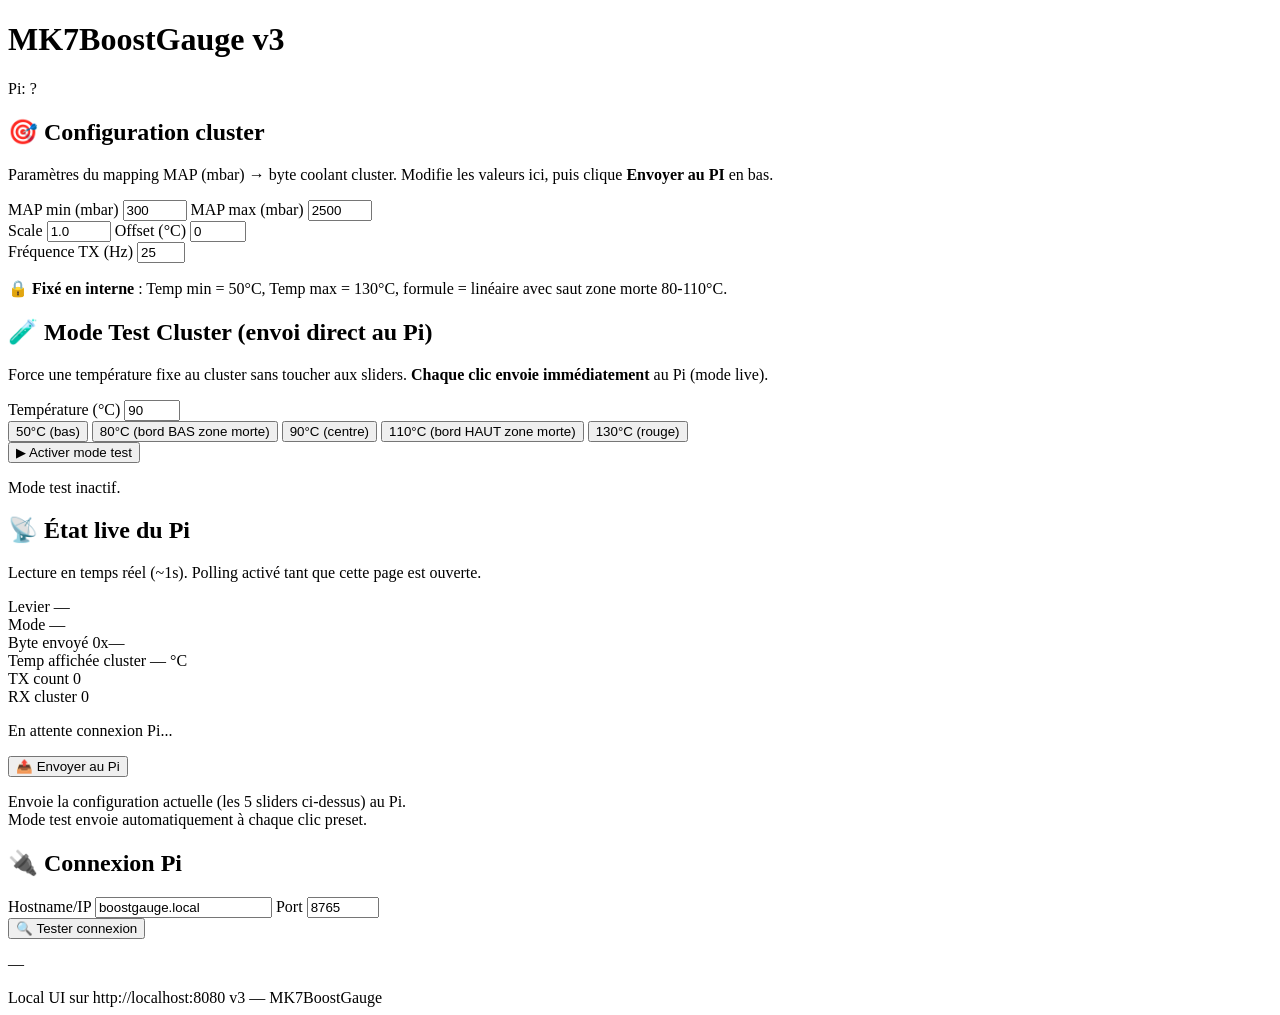
==== pc/static/index.html @ ab6c8971 "v3 architecture: PC = brain, Pi = executor COMPLETE REWRITE. Old code archived in archive/ for refer" ====
<!doctype html>
<html lang="fr">
<head>
<meta charset="utf-8">
<meta name="viewport" content="width=device-width, initial-scale=1, maximum-scale=1">
<title>MK7BoostGauge</title>
<link rel="stylesheet" href="/style.css?v=1">
</head>
<body>

<header>
  <h1>MK7BoostGauge <span class="muted small">v3</span></h1>
  <div id="pi-status-pill" class="pill pill-unknown">Pi: ?</div>
</header>

<main>

  <!-- ===================================================================
       CARD: Cluster boost gauge config
       =================================================================== -->
  <section class="card card-cluster">
    <h2>🎯 Configuration cluster</h2>
    <p class="muted small">Paramètres du mapping MAP (mbar) → byte coolant cluster.
       Modifie les valeurs ici, puis clique <b>Envoyer au PI</b> en bas.</p>

    <div class="row">
      <label>MAP min (mbar) <input type="number" id="cfg-map_min_mbar" min="0" max="4000" step="10" value="300"></label>
      <label>MAP max (mbar) <input type="number" id="cfg-map_max_mbar" min="0" max="4000" step="10" value="2500"></label>
    </div>
    <div class="row">
      <label>Scale <input type="number" id="cfg-scale" min="0.1" max="3.0" step="0.05" value="1.0"></label>
      <label>Offset (°C) <input type="number" id="cfg-offset_c" min="-50" max="50" step="1" value="0"></label>
    </div>
    <div class="row">
      <label>Fréquence TX (Hz) <input type="number" id="cfg-tx_rate_hz" min="5" max="50" step="1" value="25"></label>
    </div>

    <p class="muted small fixed-note">
      🔒 <b>Fixé en interne</b> : Temp min = 50°C, Temp max = 130°C,
      formule = linéaire avec saut zone morte 80-110°C.
    </p>
  </section>

  <!-- ===================================================================
       CARD: Test Mode (live — sends directly on click, no Envoyer button)
       =================================================================== -->
  <section class="card card-testmode">
    <h2>🧪 Mode Test Cluster <span class="muted small">(envoi direct au Pi)</span></h2>
    <p class="muted small">Force une température fixe au cluster sans toucher aux sliders.
       <b>Chaque clic envoie immédiatement</b> au Pi (mode live).</p>

    <div id="testmode-banner" class="testmode-banner" style="display:none">
      ⚠️ MODE TEST ACTIF — TX cluster forcé à <span id="testmode-active-temp">90</span>°C
    </div>

    <div class="row">
      <label>Température (°C)
        <input type="number" id="cfg-test_mode_temp_c" min="0" max="150" step="1" value="90">
      </label>
    </div>

    <div class="row testmode-presets">
      <button type="button" class="secondary preset-btn" data-temp="50">50°C (bas)</button>
      <button type="button" class="secondary preset-btn" data-temp="80">80°C (bord BAS zone morte)</button>
      <button type="button" class="secondary preset-btn" data-temp="90">90°C (centre)</button>
      <button type="button" class="secondary preset-btn" data-temp="110">110°C (bord HAUT zone morte)</button>
      <button type="button" class="secondary preset-btn" data-temp="130">130°C (rouge)</button>
    </div>

    <div class="actions">
      <button id="btn-testmode-toggle">▶ Activer mode test</button>
      <button id="btn-testmode-stop" class="secondary danger" style="display:none">■ ARRÊTER</button>
    </div>
    <p class="muted small" id="testmode-status">Mode test inactif.</p>
  </section>

  <!-- ===================================================================
       CARD: Live Pi status (Transmission Input)
       =================================================================== -->
  <section class="card card-status">
    <h2>📡 État live du Pi</h2>
    <p class="muted small">Lecture en temps réel (~1s). Polling activé tant que cette page est ouverte.</p>

    <div class="grid-live">
      <div>
        <span class="lbl">Levier</span>
        <span id="live-lever" class="value-big">—</span>
      </div>
      <div>
        <span class="lbl">Mode</span>
        <span id="live-mode" class="value-big">—</span>
      </div>
      <div>
        <span class="lbl">Byte envoyé</span>
        <span id="live-byte" class="value-mono">0x—</span>
      </div>
      <div>
        <span class="lbl">Temp affichée cluster</span>
        <span id="live-temp" class="value-mono">— °C</span>
      </div>
      <div>
        <span class="lbl">TX count</span>
        <span id="live-tx" class="value-mono">0</span>
      </div>
      <div>
        <span class="lbl">RX cluster</span>
        <span id="live-rx" class="value-mono">0</span>
      </div>
    </div>
    <p class="muted small" id="live-age">En attente connexion Pi...</p>
  </section>

  <!-- ===================================================================
       BIG ACTION: Send to Pi
       =================================================================== -->
  <section class="card card-action">
    <button id="btn-send" class="big-btn">📤 Envoyer au Pi</button>
    <p class="muted small">Envoie la configuration actuelle (les 5 sliders ci-dessus) au Pi.
       <br>Mode test envoie automatiquement à chaque clic preset.</p>
    <div id="send-status" class="send-status"></div>
  </section>

  <!-- ===================================================================
       CARD: Pi connection settings
       =================================================================== -->
  <section class="card card-pi">
    <h2>🔌 Connexion Pi</h2>
    <div class="row">
      <label>Hostname/IP <input type="text" id="cfg-pi_host" value="boostgauge.local"></label>
      <label>Port <input type="number" id="cfg-pi_port" min="1" max="65535" value="8765"></label>
    </div>
    <div class="actions">
      <button id="btn-test-pi" class="secondary">🔍 Tester connexion</button>
    </div>
    <p class="muted small" id="ping-result">—</p>
  </section>

</main>

<footer>
  <span id="conn-status" class="muted">Local UI sur http://localhost:8080</span>
  <span class="muted">v3 — MK7BoostGauge</span>
</footer>

<script src="/app.js?v=1"></script>
</body>
</html>
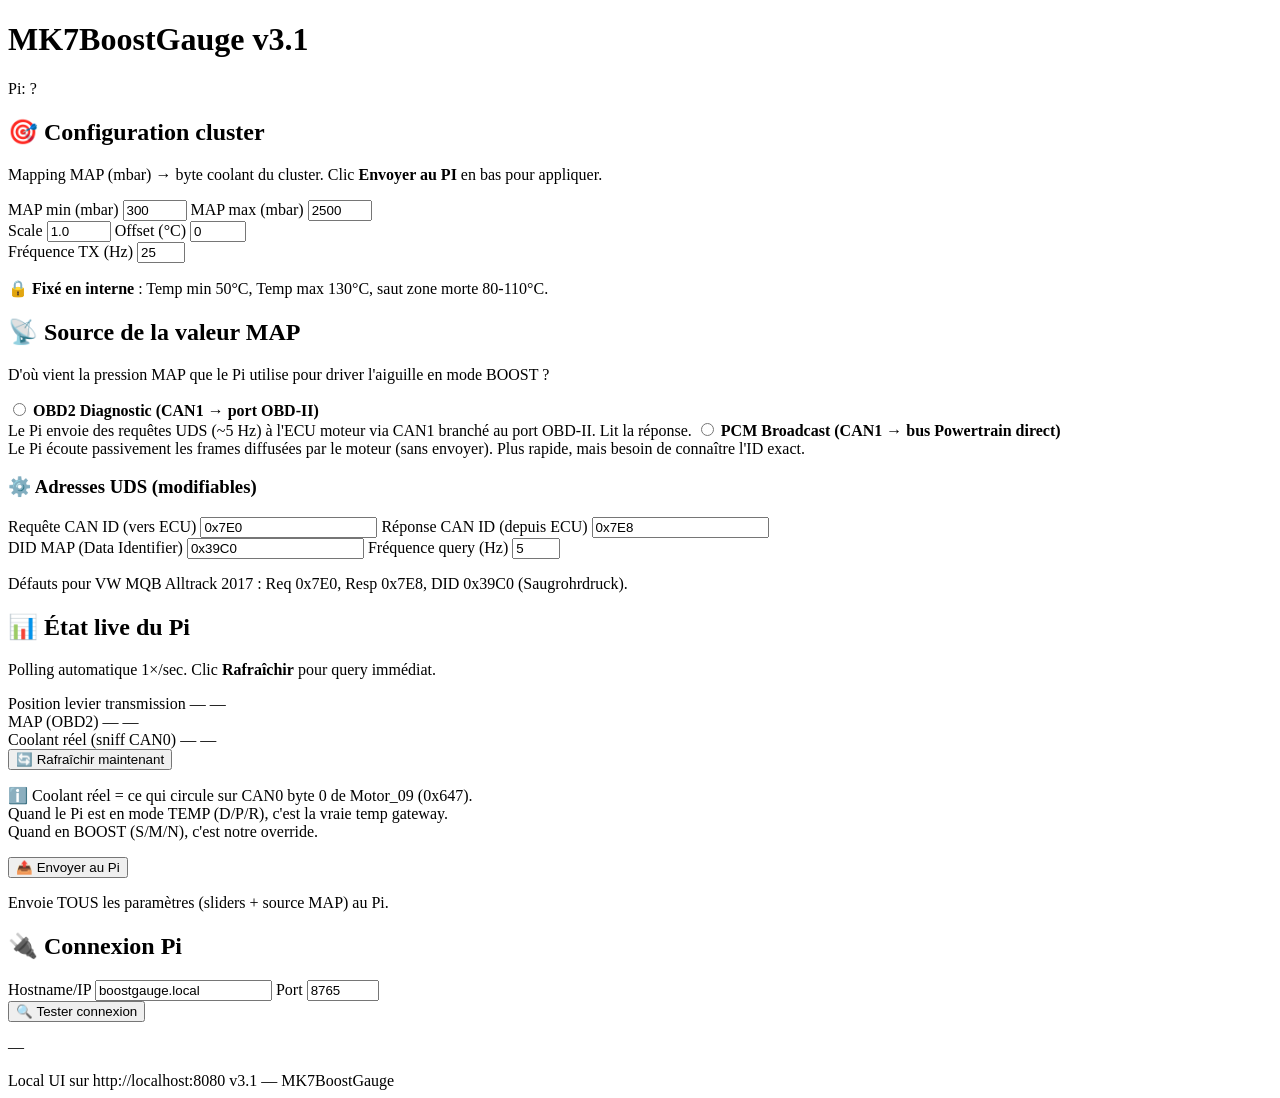
==== commit ebfc9ae7: "v3.1: MAP source selector (OBD2/PCM) + remove test mode + live status simplified User requirements: " ====
--- a/pc/static/index.html
+++ b/pc/static/index.html
@@ -4,12 +4,12 @@
 <meta charset="utf-8">
 <meta name="viewport" content="width=device-width, initial-scale=1, maximum-scale=1">
 <title>MK7BoostGauge</title>
-<link rel="stylesheet" href="/style.css?v=1">
+<link rel="stylesheet" href="/style.css?v=2">
 </head>
 <body>
 
 <header>
-  <h1>MK7BoostGauge <span class="muted small">v3</span></h1>
+  <h1>MK7BoostGauge <span class="muted small">v3.1</span></h1>
   <div id="pi-status-pill" class="pill pill-unknown">Pi: ?</div>
 </header>
 
@@ -20,8 +20,7 @@
        =================================================================== -->
   <section class="card card-cluster">
     <h2>🎯 Configuration cluster</h2>
-    <p class="muted small">Paramètres du mapping MAP (mbar) → byte coolant cluster.
-       Modifie les valeurs ici, puis clique <b>Envoyer au PI</b> en bas.</p>
+    <p class="muted small">Mapping MAP (mbar) → byte coolant du cluster. Clic <b>Envoyer au PI</b> en bas pour appliquer.</p>
 
     <div class="row">
       <label>MAP min (mbar) <input type="number" id="cfg-map_min_mbar" min="0" max="4000" step="10" value="300"></label>
@@ -36,78 +35,113 @@
     </div>
 
     <p class="muted small fixed-note">
-      🔒 <b>Fixé en interne</b> : Temp min = 50°C, Temp max = 130°C,
-      formule = linéaire avec saut zone morte 80-110°C.
+      🔒 <b>Fixé en interne</b> : Temp min 50°C, Temp max 130°C,
+      saut zone morte 80-110°C.
     </p>
   </section>
 
   <!-- ===================================================================
-       CARD: Test Mode (live — sends directly on click, no Envoyer button)
+       CARD: MAP source selector
        =================================================================== -->
-  <section class="card card-testmode">
-    <h2>🧪 Mode Test Cluster <span class="muted small">(envoi direct au Pi)</span></h2>
-    <p class="muted small">Force une température fixe au cluster sans toucher aux sliders.
-       <b>Chaque clic envoie immédiatement</b> au Pi (mode live).</p>
+  <section class="card card-map-source">
+    <h2>📡 Source de la valeur MAP</h2>
+    <p class="muted small">D'où vient la pression MAP que le Pi utilise pour driver l'aiguille en mode BOOST ?</p>
 
-    <div id="testmode-banner" class="testmode-banner" style="display:none">
-      ⚠️ MODE TEST ACTIF — TX cluster forcé à <span id="testmode-active-temp">90</span>°C
-    </div>
-
-    <div class="row">
-      <label>Température (°C)
-        <input type="number" id="cfg-test_mode_temp_c" min="0" max="150" step="1" value="90">
+    <div class="toggle-group">
+      <label class="toggle-opt">
+        <input type="radio" name="map_source" value="obd2_diagnostic">
+        <span class="toggle-label">
+          <b>OBD2 Diagnostic (CAN1 → port OBD-II)</b><br>
+          <span class="small muted">Le Pi envoie des requêtes UDS (~5 Hz) à l'ECU moteur via CAN1 branché au port OBD-II. Lit la réponse.</span>
+        </span>
+      </label>
+      <label class="toggle-opt">
+        <input type="radio" name="map_source" value="pcm_broadcast">
+        <span class="toggle-label">
+          <b>PCM Broadcast (CAN1 → bus Powertrain direct)</b><br>
+          <span class="small muted">Le Pi écoute passivement les frames diffusées par le moteur (sans envoyer). Plus rapide, mais besoin de connaître l'ID exact.</span>
+        </span>
       </label>
     </div>
 
-    <div class="row testmode-presets">
-      <button type="button" class="secondary preset-btn" data-temp="50">50°C (bas)</button>
-      <button type="button" class="secondary preset-btn" data-temp="80">80°C (bord BAS zone morte)</button>
-      <button type="button" class="secondary preset-btn" data-temp="90">90°C (centre)</button>
-      <button type="button" class="secondary preset-btn" data-temp="110">110°C (bord HAUT zone morte)</button>
-      <button type="button" class="secondary preset-btn" data-temp="130">130°C (rouge)</button>
+    <!-- OBD2 settings (visible if obd2_diagnostic) -->
+    <div id="obd2-fields" class="map-source-fields">
+      <h3 class="map-source-subtitle">⚙️ Adresses UDS (modifiables)</h3>
+      <div class="row">
+        <label>Requête CAN ID (vers ECU)
+          <input type="text" id="cfg-obd2_req_id_hex" value="0x7E0" placeholder="0x7E0">
+        </label>
+        <label>Réponse CAN ID (depuis ECU)
+          <input type="text" id="cfg-obd2_resp_id_hex" value="0x7E8" placeholder="0x7E8">
+        </label>
+      </div>
+      <div class="row">
+        <label>DID MAP (Data Identifier)
+          <input type="text" id="cfg-obd2_did_map_hex" value="0x39C0" placeholder="0x39C0">
+        </label>
+        <label>Fréquence query (Hz)
+          <input type="number" id="cfg-obd2_query_rate_hz" min="1" max="50" step="1" value="5">
+        </label>
+      </div>
+      <p class="muted small">Défauts pour VW MQB Alltrack 2017 : Req 0x7E0, Resp 0x7E8, DID 0x39C0 (Saugrohrdruck).</p>
+    </div>
+
+    <!-- PCM broadcast settings (visible if pcm_broadcast) -->
+    <div id="pcm-fields" class="map-source-fields" style="display:none">
+      <h3 class="map-source-subtitle">⚙️ Adresse broadcast (à identifier)</h3>
+      <div class="row">
+        <label>CAN ID du frame MAP
+          <input type="text" id="cfg-pcm_map_can_id_hex" value="0x0" placeholder="0x130 par ex.">
+        </label>
+        <label>Index byte (0-7)
+          <input type="number" id="cfg-pcm_map_byte_offset" min="0" max="7" step="1" value="0">
+        </label>
+      </div>
+      <div class="row">
+        <label>Scale (mbar/byte)
+          <input type="number" id="cfg-pcm_map_scale" min="0.01" max="100" step="0.01" value="1.0">
+        </label>
+        <label>Offset (mbar)
+          <input type="number" id="cfg-pcm_map_offset" step="0.1" value="0.0">
+        </label>
+      </div>
+      <p class="muted small">À configurer une fois identifié via capture SavvyCAN du Powertrain CAN moteur tournant.</p>
+    </div>
+  </section>
+
+  <!-- ===================================================================
+       CARD: Live state from Pi (lever + MAP + coolant)
+       =================================================================== -->
+  <section class="card card-status">
+    <h2>📊 État live du Pi</h2>
+    <p class="muted small">Polling automatique 1×/sec. Clic <b>Rafraîchir</b> pour query immédiat.</p>
+
+    <div class="grid-live">
+      <div>
+        <span class="lbl">Position levier transmission</span>
+        <span id="live-lever" class="value-big">—</span>
+        <span id="live-mode" class="lbl">—</span>
+      </div>
+      <div>
+        <span class="lbl"><span id="live-map-label">MAP (OBD2)</span></span>
+        <span id="live-map" class="value-big">—</span>
+        <span id="live-map-age" class="lbl">—</span>
+      </div>
+      <div>
+        <span class="lbl">Coolant réel (sniff CAN0)</span>
+        <span id="live-coolant" class="value-big">—</span>
+        <span id="live-coolant-age" class="lbl">—</span>
+      </div>
     </div>
 
     <div class="actions">
-      <button id="btn-testmode-toggle">▶ Activer mode test</button>
-      <button id="btn-testmode-stop" class="secondary danger" style="display:none">■ ARRÊTER</button>
+      <button id="btn-refresh" class="secondary">🔄 Rafraîchir maintenant</button>
     </div>
-    <p class="muted small" id="testmode-status">Mode test inactif.</p>
-  </section>
-
-  <!-- ===================================================================
-       CARD: Live Pi status (Transmission Input)
-       =================================================================== -->
-  <section class="card card-status">
-    <h2>📡 État live du Pi</h2>
-    <p class="muted small">Lecture en temps réel (~1s). Polling activé tant que cette page est ouverte.</p>
-
-    <div class="grid-live">
-      <div>
-        <span class="lbl">Levier</span>
-        <span id="live-lever" class="value-big">—</span>
-      </div>
-      <div>
-        <span class="lbl">Mode</span>
-        <span id="live-mode" class="value-big">—</span>
-      </div>
-      <div>
-        <span class="lbl">Byte envoyé</span>
-        <span id="live-byte" class="value-mono">0x—</span>
-      </div>
-      <div>
-        <span class="lbl">Temp affichée cluster</span>
-        <span id="live-temp" class="value-mono">— °C</span>
-      </div>
-      <div>
-        <span class="lbl">TX count</span>
-        <span id="live-tx" class="value-mono">0</span>
-      </div>
-      <div>
-        <span class="lbl">RX cluster</span>
-        <span id="live-rx" class="value-mono">0</span>
-      </div>
-    </div>
-    <p class="muted small" id="live-age">En attente connexion Pi...</p>
+    <p class="muted small live-note">
+      ℹ️ Coolant réel = ce qui circule sur CAN0 byte 0 de Motor_09 (0x647).<br>
+      Quand le Pi est en mode TEMP (D/P/R), c'est la vraie temp gateway.<br>
+      Quand en BOOST (S/M/N), c'est notre override.
+    </p>
   </section>
 
   <!-- ===================================================================
@@ -115,8 +149,7 @@
        =================================================================== -->
   <section class="card card-action">
     <button id="btn-send" class="big-btn">📤 Envoyer au Pi</button>
-    <p class="muted small">Envoie la configuration actuelle (les 5 sliders ci-dessus) au Pi.
-       <br>Mode test envoie automatiquement à chaque clic preset.</p>
+    <p class="muted small">Envoie TOUS les paramètres (sliders + source MAP) au Pi.</p>
     <div id="send-status" class="send-status"></div>
   </section>
 
@@ -138,10 +171,10 @@
 </main>
 
 <footer>
-  <span id="conn-status" class="muted">Local UI sur http://localhost:8080</span>
-  <span class="muted">v3 — MK7BoostGauge</span>
+  <span class="muted">Local UI sur http://localhost:8080</span>
+  <span class="muted">v3.1 — MK7BoostGauge</span>
 </footer>
 
-<script src="/app.js?v=1"></script>
+<script src="/app.js?v=2"></script>
 </body>
 </html>
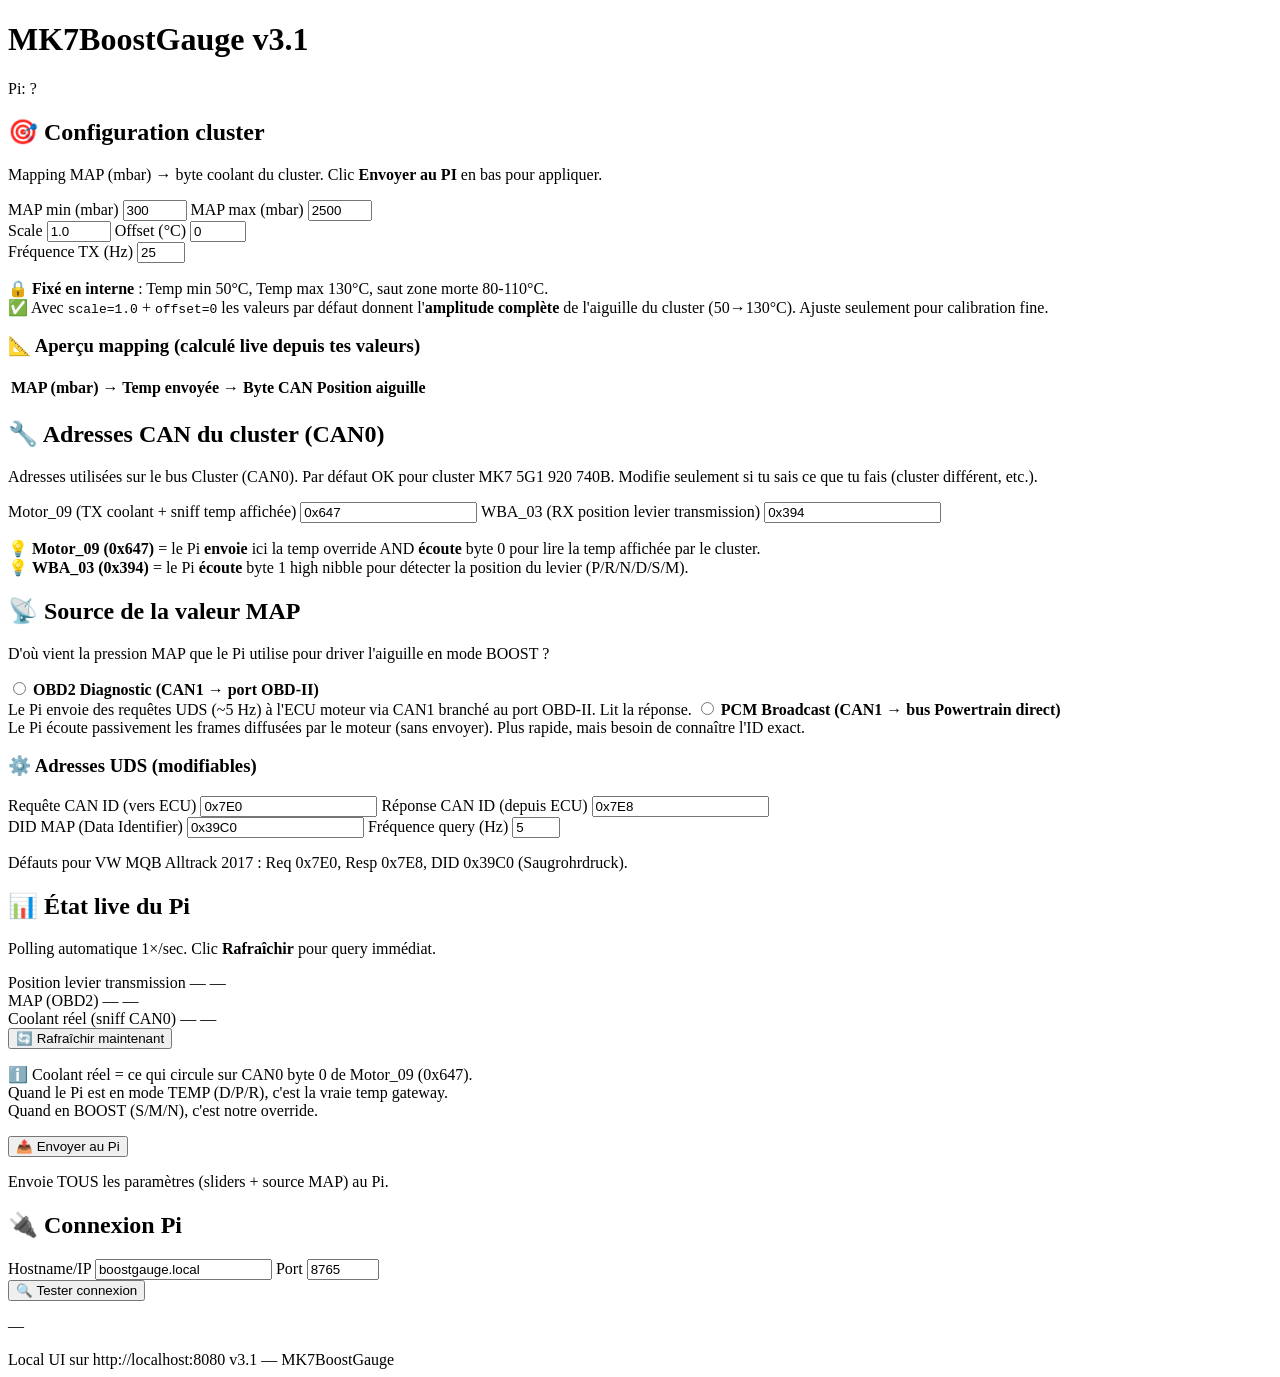
==== commit 1b78d569: "v3.2: cluster CAN addresses configurable + live mapping preview table User requests:   1. Precalcula" ====
--- a/pc/static/index.html
+++ b/pc/static/index.html
@@ -4,7 +4,7 @@
 <meta charset="utf-8">
 <meta name="viewport" content="width=device-width, initial-scale=1, maximum-scale=1">
 <title>MK7BoostGauge</title>
-<link rel="stylesheet" href="/style.css?v=2">
+<link rel="stylesheet" href="/style.css?v=3">
 </head>
 <body>
 
@@ -37,6 +37,48 @@
     <p class="muted small fixed-note">
       🔒 <b>Fixé en interne</b> : Temp min 50°C, Temp max 130°C,
       saut zone morte 80-110°C.
+      <br>
+      ✅ Avec <code>scale=1.0</code> + <code>offset=0</code> les valeurs par défaut donnent
+      l'<b>amplitude complète</b> de l'aiguille du cluster (50→130°C). Ajuste seulement
+      pour calibration fine.
+    </p>
+
+    <!-- Live mapping preview: shows what cluster will display for sample MAPs -->
+    <div class="mapping-preview">
+      <h3 class="mapping-subtitle">📐 Aperçu mapping (calculé live depuis tes valeurs)</h3>
+      <table class="mapping-table">
+        <thead>
+          <tr><th>MAP (mbar)</th><th>→ Temp envoyée</th><th>→ Byte CAN</th><th>Position aiguille</th></tr>
+        </thead>
+        <tbody id="mapping-tbody">
+          <!-- Filled dynamically by JS -->
+        </tbody>
+      </table>
+    </div>
+  </section>
+
+  <!-- ===================================================================
+       CARD: Cluster CAN addresses (CAN0)
+       =================================================================== -->
+  <section class="card card-cluster-addr">
+    <h2>🔧 Adresses CAN du cluster (CAN0)</h2>
+    <p class="muted small">Adresses utilisées sur le bus Cluster (CAN0).
+       Par défaut OK pour cluster MK7 5G1 920 740B. Modifie seulement si tu sais
+       ce que tu fais (cluster différent, etc.).</p>
+
+    <div class="row">
+      <label>Motor_09 (TX coolant + sniff temp affichée)
+        <input type="text" id="cfg-cluster_motor09_id_hex" value="0x647" placeholder="0x647">
+      </label>
+      <label>WBA_03 (RX position levier transmission)
+        <input type="text" id="cfg-cluster_wba03_id_hex" value="0x394" placeholder="0x394">
+      </label>
+    </div>
+    <p class="muted small">
+      💡 <b>Motor_09 (0x647)</b> = le Pi <b>envoie</b> ici la temp override
+      AND <b>écoute</b> byte 0 pour lire la temp affichée par le cluster.<br>
+      💡 <b>WBA_03 (0x394)</b> = le Pi <b>écoute</b> byte 1 high nibble pour
+      détecter la position du levier (P/R/N/D/S/M).
     </p>
   </section>
 
@@ -175,6 +217,6 @@
   <span class="muted">v3.1 — MK7BoostGauge</span>
 </footer>
 
-<script src="/app.js?v=2"></script>
+<script src="/app.js?v=3"></script>
 </body>
 </html>
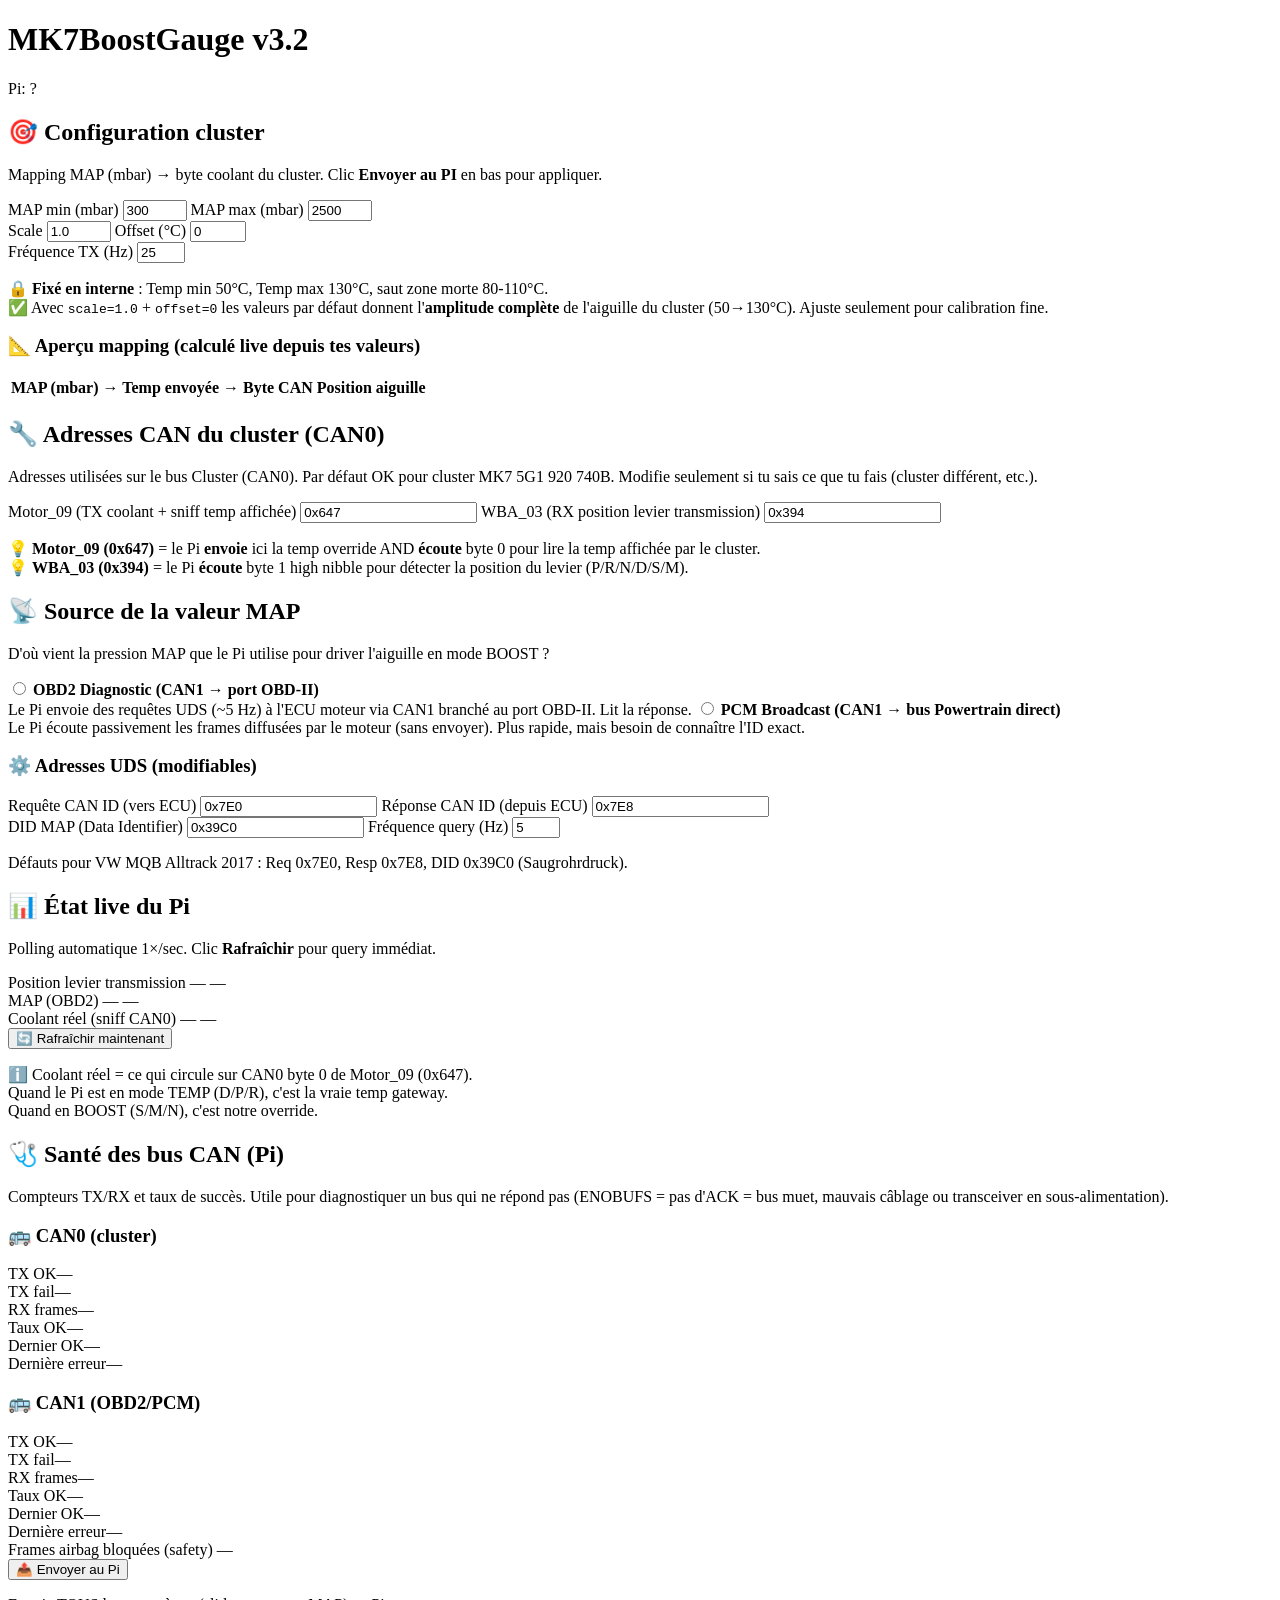
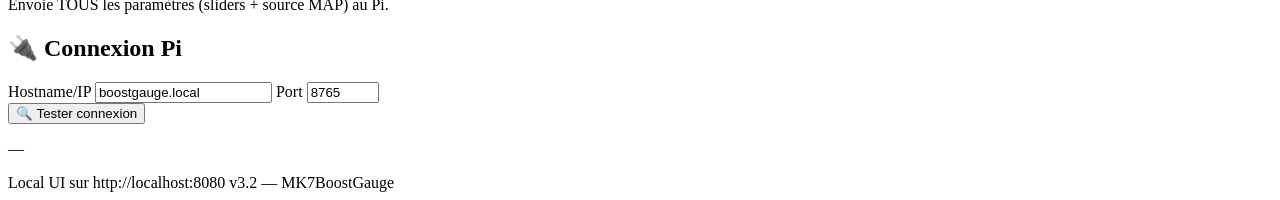
==== commit 79bc8faf: "v3.2: CAN bus health UI + ENOBUFS throttling + UDS backoff Vehicle diagnostic for CAN1 stuck/unrespo" ====
--- a/pc/static/index.html
+++ b/pc/static/index.html
@@ -4,12 +4,12 @@
 <meta charset="utf-8">
 <meta name="viewport" content="width=device-width, initial-scale=1, maximum-scale=1">
 <title>MK7BoostGauge</title>
-<link rel="stylesheet" href="/style.css?v=3">
+<link rel="stylesheet" href="/style.css?v=4">
 </head>
 <body>
 
 <header>
-  <h1>MK7BoostGauge <span class="muted small">v3.1</span></h1>
+  <h1>MK7BoostGauge <span class="muted small">v3.2</span></h1>
   <div id="pi-status-pill" class="pill pill-unknown">Pi: ?</div>
 </header>
 
@@ -187,6 +187,47 @@
   </section>
 
   <!-- ===================================================================
+       CARD: CAN bus health (TX success/fail counters from Pi)
+       =================================================================== -->
+  <section class="card card-bus-health">
+    <h2>🩺 Santé des bus CAN (Pi)</h2>
+    <p class="muted small">
+      Compteurs TX/RX et taux de succès. Utile pour diagnostiquer un bus qui ne
+      répond pas (ENOBUFS = pas d'ACK = bus muet, mauvais câblage ou transceiver
+      en sous-alimentation).
+    </p>
+
+    <div id="bus-health-banner" class="bus-banner" style="display:none"></div>
+
+    <div class="grid-bus">
+      <div class="bus-block">
+        <h3 class="bus-title">🚌 CAN0 (cluster)</h3>
+        <div class="bus-row"><span class="lbl">TX OK</span><span id="bus-cluster-tx-ok" class="bus-val">—</span></div>
+        <div class="bus-row"><span class="lbl">TX fail</span><span id="bus-cluster-tx-fail" class="bus-val">—</span></div>
+        <div class="bus-row"><span class="lbl">RX frames</span><span id="bus-cluster-rx" class="bus-val">—</span></div>
+        <div class="bus-row"><span class="lbl">Taux OK</span><span id="bus-cluster-ratio" class="bus-val">—</span></div>
+        <div class="bus-row"><span class="lbl">Dernier OK</span><span id="bus-cluster-last-ok" class="bus-val">—</span></div>
+        <div class="bus-row"><span class="lbl">Dernière erreur</span><span id="bus-cluster-err" class="bus-val small">—</span></div>
+      </div>
+
+      <div class="bus-block">
+        <h3 class="bus-title">🚌 CAN1 (OBD2/PCM)</h3>
+        <div class="bus-row"><span class="lbl">TX OK</span><span id="bus-can1-tx-ok" class="bus-val">—</span></div>
+        <div class="bus-row"><span class="lbl">TX fail</span><span id="bus-can1-tx-fail" class="bus-val">—</span></div>
+        <div class="bus-row"><span class="lbl">RX frames</span><span id="bus-can1-rx" class="bus-val">—</span></div>
+        <div class="bus-row"><span class="lbl">Taux OK</span><span id="bus-can1-ratio" class="bus-val">—</span></div>
+        <div class="bus-row"><span class="lbl">Dernier OK</span><span id="bus-can1-last-ok" class="bus-val">—</span></div>
+        <div class="bus-row"><span class="lbl">Dernière erreur</span><span id="bus-can1-err" class="bus-val small">—</span></div>
+      </div>
+    </div>
+
+    <div class="bus-row top-space">
+      <span class="lbl">Frames airbag bloquées (safety)</span>
+      <span id="bus-blocked-airbag" class="bus-val">—</span>
+    </div>
+  </section>
+
+  <!-- ===================================================================
        BIG ACTION: Send to Pi
        =================================================================== -->
   <section class="card card-action">
@@ -214,9 +255,9 @@
 
 <footer>
   <span class="muted">Local UI sur http://localhost:8080</span>
-  <span class="muted">v3.1 — MK7BoostGauge</span>
+  <span class="muted">v3.2 — MK7BoostGauge</span>
 </footer>
 
-<script src="/app.js?v=3"></script>
+<script src="/app.js?v=4"></script>
 </body>
 </html>
